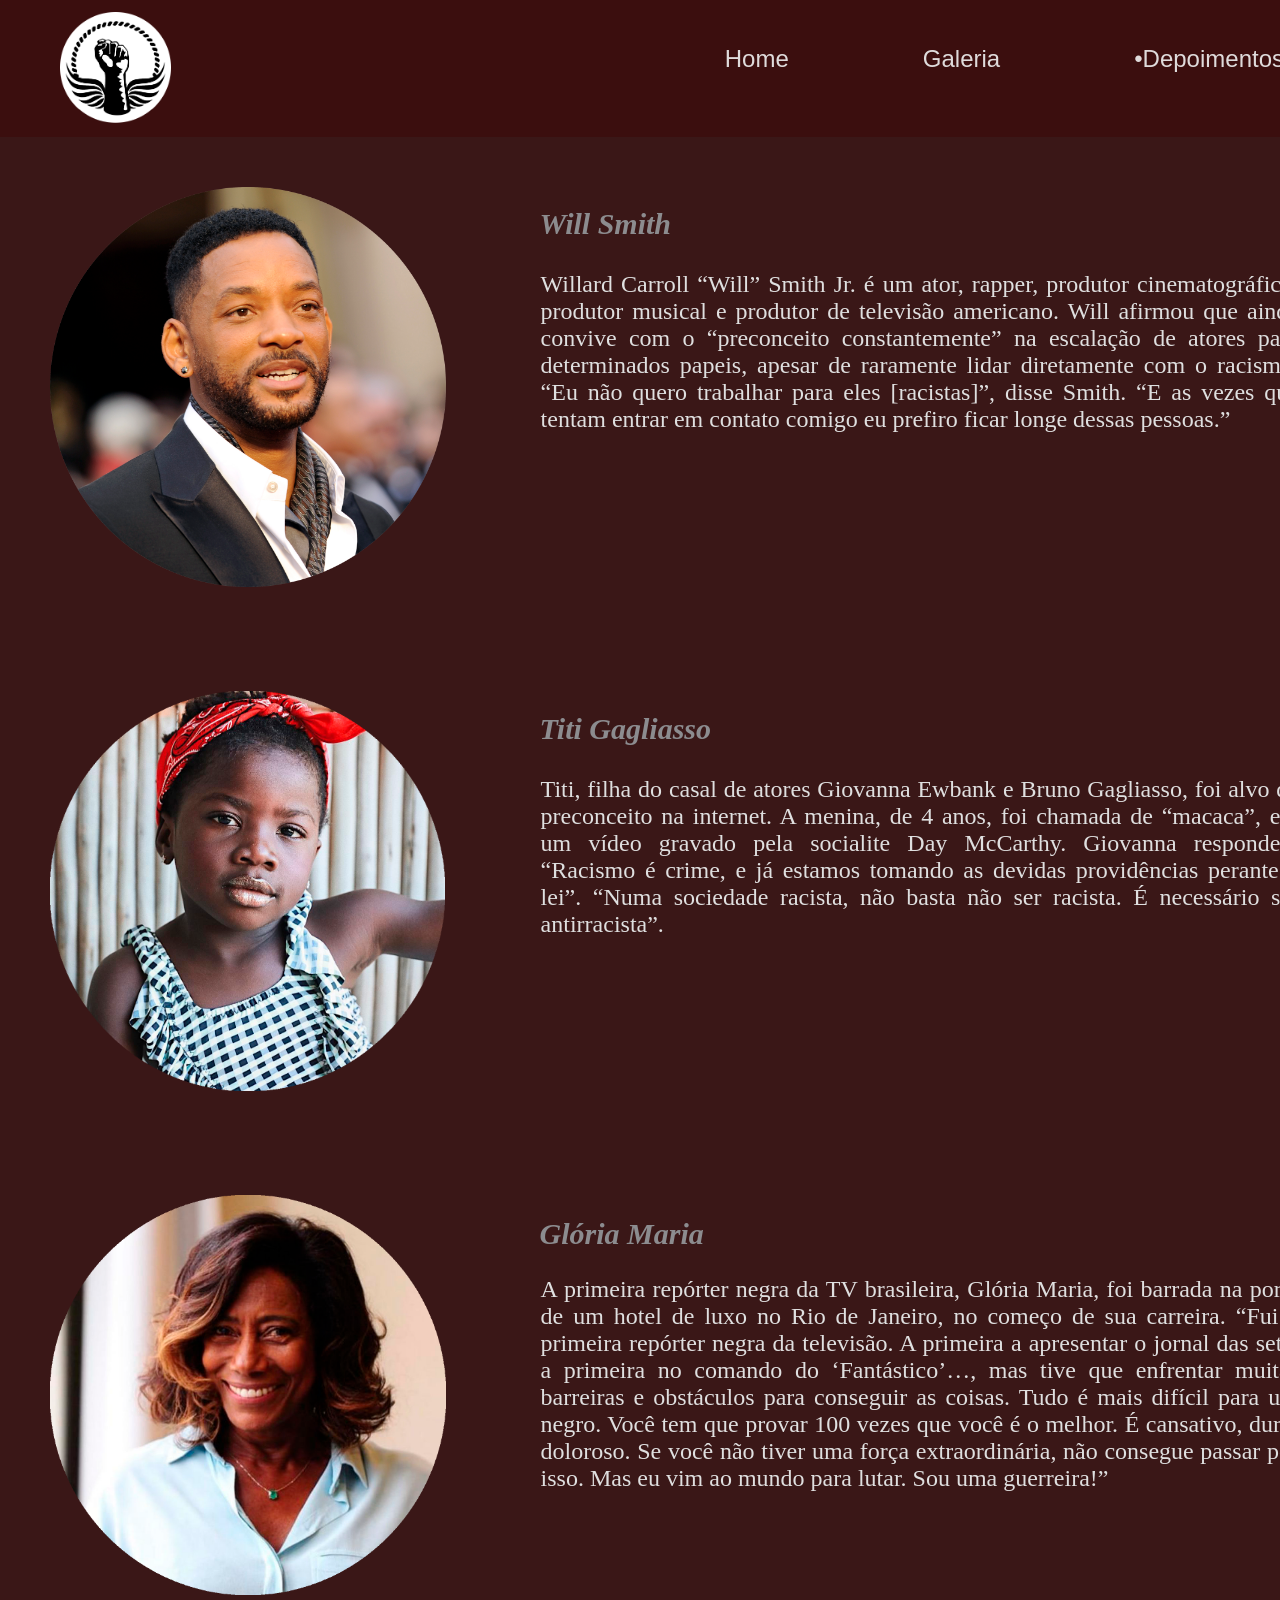
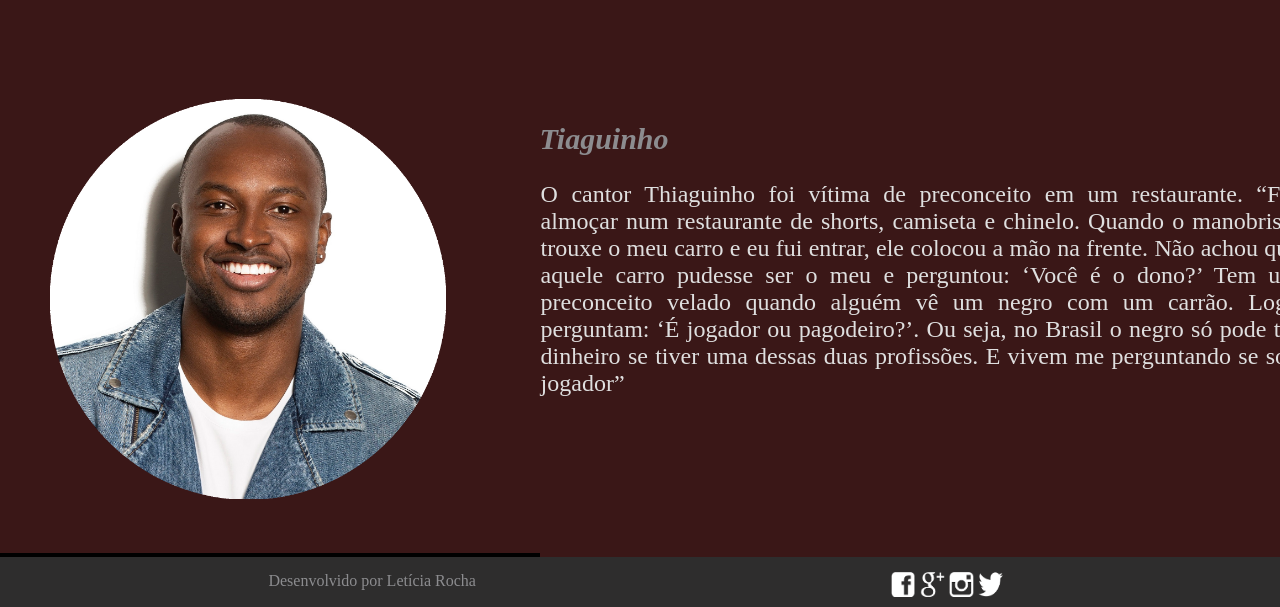
==== html/depoimentos.html @ 2137f60d "first commit" ====
<!DOCTYPE html>
<html>
    <head>
        <meta charset="UTF-8">
        <meta name="viewport" content="width=device-width, initial-scale=1.0">
        <title>Racismo</title>
        <link rel ="stylesheet" type="text/css" href="../css/style.css">
    </head>
    <body>
            <div class="container">
                <header>

                    <div>
                        <div id="logo">
                            <img src="../imagens/logosite.png" whidth="110px" height="115x">
                        </div>
                        <div id="menu">
                            <a href="./index.html" >Home</a>
                            <a href="./galeria.html">Galeria</a>
                            <a href="#">•Depoimentos</a>
                        </div>
                    </div>

                </header>


                <div>
                    <div id="div_esquerdaDep">
                        <img src="../imagens/depoimentos/will.png" whidth="300px" height="400px" class="fotowill">
                    </div>
    
                    <div id="div_direitaDep">
                        <p class="nomes"> <strong><i>Will Smith</i></strong></p>
                        <p class="textowill">
                            Willard Carroll “Will” Smith Jr. é um ator, rapper, produtor cinematográfico, produtor musical e produtor de televisão americano. Will afirmou que ainda convive com o “preconceito constantemente” na escalação de atores para determinados papeis, apesar de raramente lidar diretamente com o racismo. “Eu não quero trabalhar para eles [racistas]”, disse Smith. “E as vezes que tentam entrar em contato comigo eu prefiro ficar longe dessas pessoas.”  
                        </p>
                        
                    </div>
    
                </div>

                <div>
                    <div id="div_esquerdaDep1">
                        <img src="../imagens/depoimentos/titi.png" whidth="300px" height="400px" class="fototiti">
                    </div>
    
                    <div id="div_direitaDep1">
                        <p class="nomes"> <strong><i>Titi Gagliasso</i></strong></p>

                        <p class="textotiti">
                            Titi, filha do casal de atores Giovanna Ewbank e Bruno Gagliasso, foi alvo de preconceito na internet. A menina, de 4 anos, foi chamada de “macaca”, em um vídeo gravado pela socialite Day McCarthy. Giovanna respondeu: “Racismo é crime, e já estamos tomando as devidas providências perante a lei”. “Numa sociedade racista, não basta não ser racista. É necessário ser antirracista”.
                        </p>
                    </div>
    
                </div>

                <div>
                    <div id="div_esquerdaDep2">
                        <img src="../imagens/depoimentos/gloria.png" whidth="300px" height="400px" class="fotogloria">
                    </div>
    
                    <div id="div_direitaDep2">
                        <p class="nomes"> <strong><i>Glória Maria</i></strong></p>
                        <p class="textogloria">
                            A primeira repórter negra da TV brasileira, Glória Maria, foi barrada na porta de um hotel de luxo no Rio de Janeiro, no começo de sua carreira. “Fui a primeira repórter negra da televisão. A primeira a apresentar o jornal das sete, a primeira no comando do ‘Fantástico’…, mas tive que enfrentar muitas barreiras e obstáculos para conseguir as coisas. Tudo é mais difícil para um negro. Você tem que provar 100 vezes que você é o melhor. É cansativo, duro, doloroso. Se você não tiver uma força extraordinária, não consegue passar por isso. Mas eu vim ao mundo para lutar. Sou uma guerreira!”
                        </p>
                    </div>
    
                </div>

                <div>
                    <div id="div_esquerdaDep3">
                        <img src="../imagens/depoimentos/tiaguinho.png" whidth="300px" height="400px" class="fototiaguinho">
                    </div>
    
                    <div id="div_direitaDep3">
                        <p class="nomes"> <strong><i>Tiaguinho</i></strong></p>
                        <p class="textotiaguinho">
                            O cantor Thiaguinho foi vítima de preconceito em um restaurante. “Fui almoçar num restaurante de shorts, camiseta e chinelo. Quando o manobrista trouxe o meu carro e eu fui entrar, ele colocou a mão na frente. Não achou que aquele carro pudesse ser o meu e perguntou: ‘Você é o dono?’ Tem um preconceito velado quando alguém vê um negro com um carrão. Logo perguntam: ‘É jogador ou pagodeiro?’. Ou seja, no Brasil o negro só pode ter dinheiro se tiver uma dessas duas profissões. E vivem me perguntando se sou jogador”
                        </p>
                    </div>
    
                </div>

                <footer>
                    <div id="rodape">
                        <a href="https://www.facebook.com/leticia.rocha.7106670" target="_blank"><img src="../imagens/icones/face.png" width="25px" height="25px"></a>
                        <a href="mailto:leticsrocha@gmail.com?subject=Hello%20again"target="_blank"><img src="../imagens/icones/gmail.png"width="25px" height="25px"></a>
                        <a href="https://www.instagram.com/le._rocha/?hl=pt-br"target="_blank"><img src="../imagens/icones/insta.png"width="25px" height="25px"></a>
                        <a href="https://twitter.com/rochaleticiaaa"target="_blank"><img src="../imagens/icones/twiter.png"width="25px" height="25px"></a>
                    </div>
    
                    <div id="radaped">
                        Desenvolvido por Letícia Rocha
                    </div>
                    
                </footer>
            </div>     
    </body>
</html>
---- css/style.css ----
*{
    margin: 0;
    padding:0;
    font-family:Century Gothic;
    color: rgb(140, 140, 143);
}

header{
    background-color: rgb(59, 14, 14);
    height: 137px;
}

.body_home{
    background-color:  rgb(58, 23, 23);
}

body{
    background-color: rgb(0, 0, 0);
}

#div_esquerda{
    background-color: rgb(58, 23, 23);
    height: 505px;

    width:50%;
    float: left;
}

#div_direita{
    background-color: rgb(58, 23, 23);
    height: 505px;
    width: 50%;
    float: right;

}

#div_esquerda2{
    background-color: rgb(58, 23, 23);
    height:540px;
    width:50%;
    float: left;
}

#div_direita2{
    background-color: rgb(58, 23, 23);
    height:540px;
    width: 50%;
    float: right;

}

#div_esquerda0{
    background-color: rgb(58, 23, 23);
    height:491px;
    width:50%;
    float: left;
}

#div_direita0{
    background-color: rgb(58, 23, 23);
    height:491px;
    width: 50%;
    float: right;

}

footer{
    clear: both;
    background-color: rgb(46, 45, 45);
    height: 35px;
    padding-top: 15px;
    text-align: center;
}

#logo{
    float: left;
    margin-left: 60px;
    margin-top: 12px;
}


#menu{
    padding-top: 45px;
    float: right;
}

#menu a{
    padding: 65px;
    text-decoration: none;
    color:#dfdbdb;
    font-size: 24px;
    font-family: 'Franklin Gothic Medium', 'Arial Narrow', Arial, sans-serif;
}

#menu a:hover{
    background-color:#573636;
}


.foto1{
    padding: 50px;
}

.texto1{
    margin: 50px;
    margin-top: 40px;
    margin-left: 1px;
    font-size: 24px;
    color: rgb(223, 223, 223);
    text-align: justify;
}

.foto2{
    margin-top: 40px;


}

.texto2{
    margin-top: 0px;
    margin: 50px;
    font-size: 24px;
    color: rgb(223, 223, 223);
    text-align: justify;
}

.foto0{
    margin-top: 60px;


}

.texto0{

    margin: 50px;
    font-size: 24px;
    color: rgb(223, 223, 223);
    text-align: justify;
}

.container{
    width: 1349px;
    margin: 0 auto;
}

h1{
    margin-top: 50px;
    margin-left: 250px;
    font-size: 40px;
    color: blanchedalmond;
}

.h12{
    margin-top: 25px;
    margin-left: 220px;
    font-size: 40px;
    color: blanchedalmond;
}

.h13{
    margin-top: 40px;
    margin-left: 140px;
    font-size: 40px;
    color: blanchedalmond;
}
   
.card_img{
    width: 300px;
    height: 200px;
    overflow: hidden;
    margin: 25px;
}

.small_img{
    height: 100%;
    cursor: pointer;
}

.row{
    display: flex;
    justify-content: center;
    flex-wrap: wrap;
}

#div_esquerdaDep{
    background-color: rgb(58, 23, 23);
    min-height: auto;
    width:40%;
    float: left;
}

#div_direitaDep{
    background-color: rgb(58, 23, 23);
    height: 505px;
    width: 60%;
    float: right;

}

.fotowill{
    padding: 50px;
}

.textowill{
    margin: 50px;
    margin-top: 30px;
    margin-left: 1px;
    font-size: 24px;
    color: rgb(223, 223, 223);
    text-align: justify;
}

#div_esquerdaDep1{
    background-color: rgb(58, 23, 23);
    min-height: auto;
    width:40%;
    float: left;
}

#div_direitaDep1{
    background-color: rgb(58, 23, 23);
    height: 505px;
    width: 60%;
    float: right;

}

.fototiti{
    padding: 50px;
}

.textotiti{
    margin: 50px;
    margin-top: 30px;
    margin-left: 1px;
    font-size: 24px;
    color: rgb(223, 223, 223);
    text-align: justify;
}

#div_esquerdaDep2{
    background-color: rgb(58, 23, 23);
    min-height: auto;
    width:40%;
    float: left;
}

#div_direitaDep2{
    background-color: rgb(58, 23, 23);
    height: 505px;
    width: 60%;
    float: right;

}

.fotogloria{
    padding: 50px;
}

.textogloria{
    margin: 50px;
    margin-top: 25px;
    margin-left: 1px;
    font-size: 24px;
    color: rgb(223, 223, 223);
    text-align: justify;
}

#div_esquerdaDep3{
    background-color: rgb(58, 23, 23);
    min-height: auto;
    width:40%;
    float: left;
}

#div_direitaDep3{
    background-color: rgb(58, 23, 23);
    height: 505px;
    width: 60%;
    float: right;

}

.fototiaguinho{
    padding: 50px;
}

.textotiaguinho{
    margin: 50px;
    margin-top: 25px;
    margin-left: 1px;
    font-size: 24px;
    color: rgb(223, 223, 223);
    text-align: justify;
}

.nomes{
    margin-top: 70px;
    font-size: 30px;
    color: rgb(255, 255, 255);
}

#rodaped{
    float: left;
    width: 70%;

}
#rodape{
    float: right;
    width: 30%;
    margin-right: 200px;
  
}
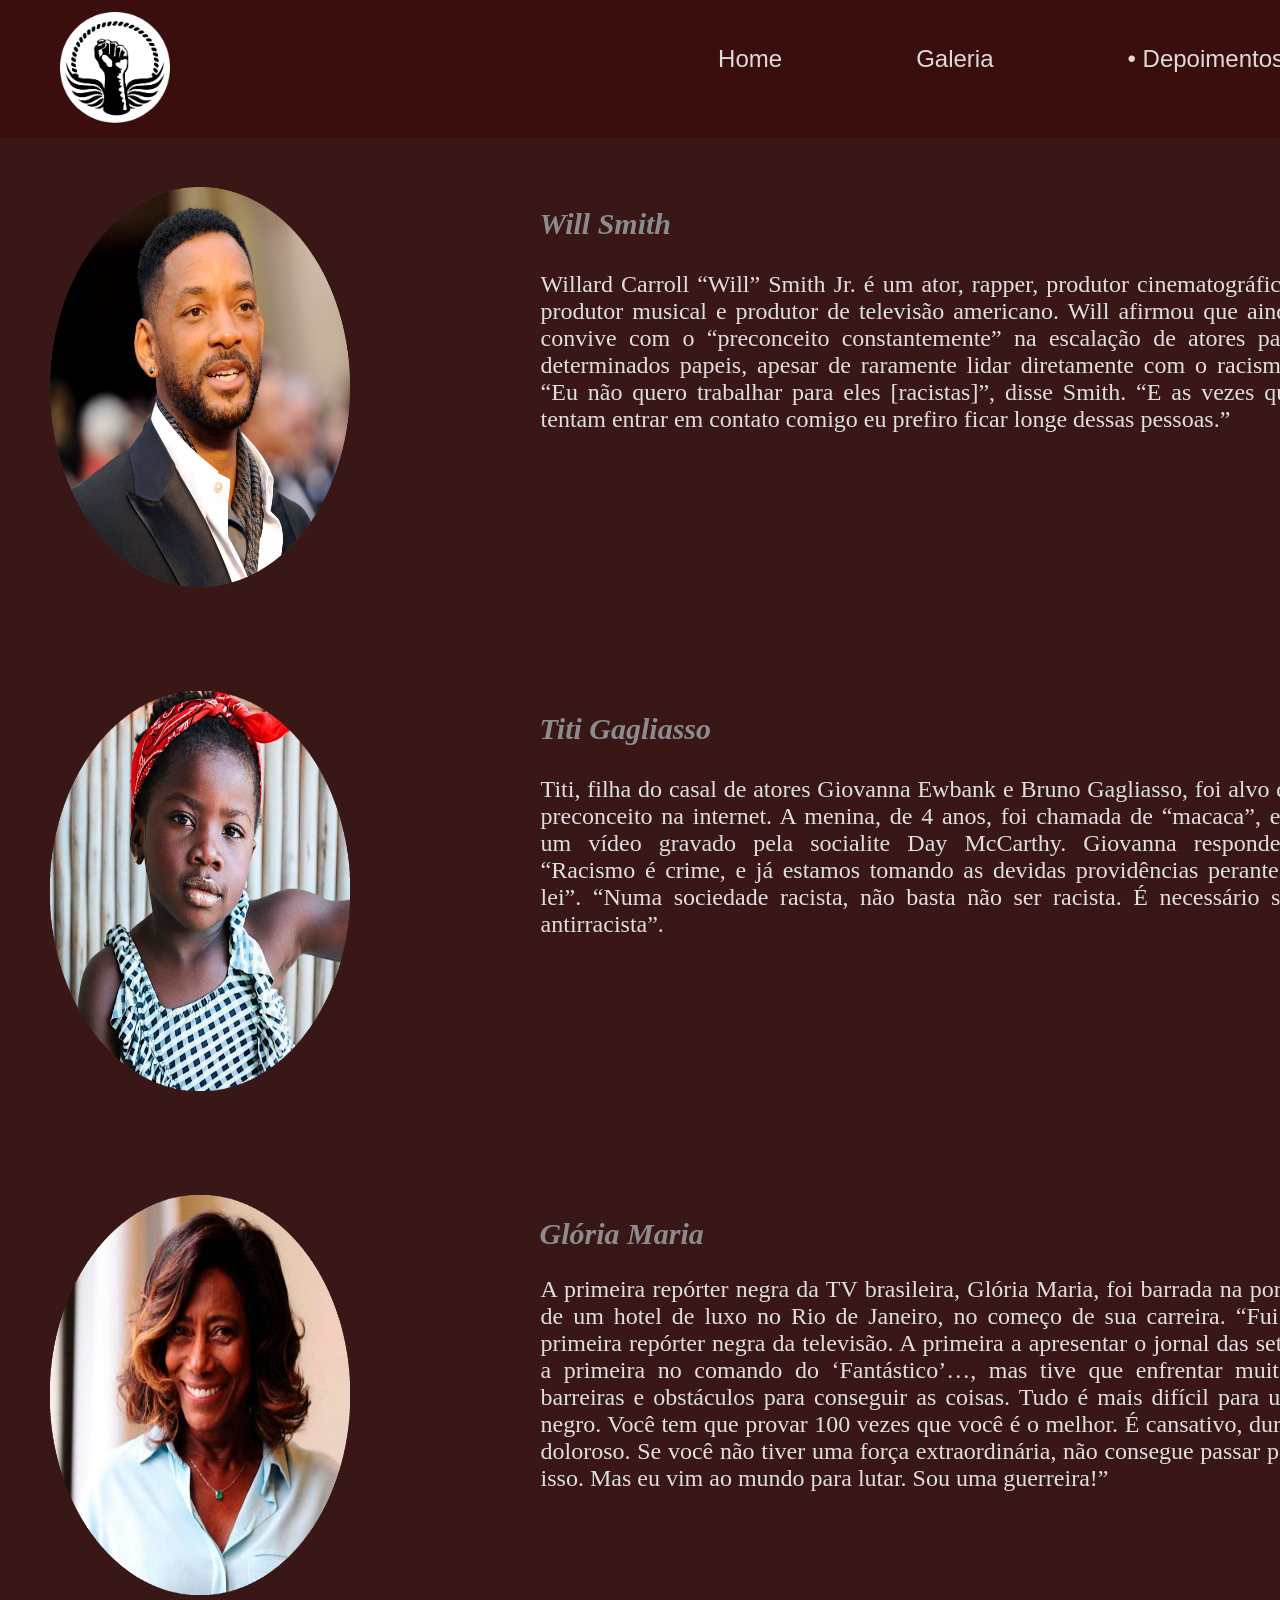
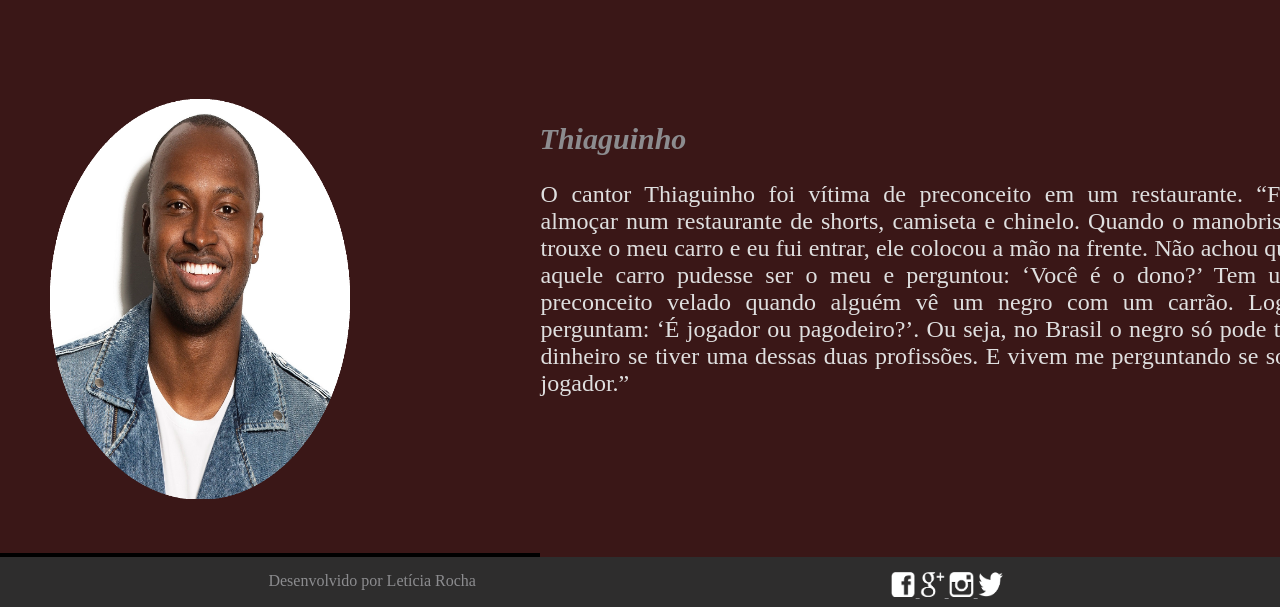
==== commit bfe09011: "mudancas" ====
--- a/html/depoimentos.html
+++ b/html/depoimentos.html
@@ -1,101 +1,217 @@
 <!DOCTYPE html>
-<html>
-    <head>
-        <meta charset="UTF-8">
-        <meta name="viewport" content="width=device-width, initial-scale=1.0">
-        <title>Racismo</title>
-        <link rel ="stylesheet" type="text/css" href="../css/style.css">
-    </head>
-    <body>
-            <div class="container">
-                <header>
-
-                    <div>
-                        <div id="logo">
-                            <img src="../imagens/logosite.png" whidth="110px" height="115x">
-                        </div>
-                        <div id="menu">
-                            <a href="./index.html" >Home</a>
-                            <a href="./galeria.html">Galeria</a>
-                            <a href="#">•Depoimentos</a>
-                        </div>
-                    </div>
-
-                </header>
-
-
-                <div>
-                    <div id="div_esquerdaDep">
-                        <img src="../imagens/depoimentos/will.png" whidth="300px" height="400px" class="fotowill">
-                    </div>
-    
-                    <div id="div_direitaDep">
-                        <p class="nomes"> <strong><i>Will Smith</i></strong></p>
-                        <p class="textowill">
-                            Willard Carroll “Will” Smith Jr. é um ator, rapper, produtor cinematográfico, produtor musical e produtor de televisão americano. Will afirmou que ainda convive com o “preconceito constantemente” na escalação de atores para determinados papeis, apesar de raramente lidar diretamente com o racismo. “Eu não quero trabalhar para eles [racistas]”, disse Smith. “E as vezes que tentam entrar em contato comigo eu prefiro ficar longe dessas pessoas.”  
-                        </p>
-                        
-                    </div>
-    
-                </div>
-
-                <div>
-                    <div id="div_esquerdaDep1">
-                        <img src="../imagens/depoimentos/titi.png" whidth="300px" height="400px" class="fototiti">
-                    </div>
-    
-                    <div id="div_direitaDep1">
-                        <p class="nomes"> <strong><i>Titi Gagliasso</i></strong></p>
-
-                        <p class="textotiti">
-                            Titi, filha do casal de atores Giovanna Ewbank e Bruno Gagliasso, foi alvo de preconceito na internet. A menina, de 4 anos, foi chamada de “macaca”, em um vídeo gravado pela socialite Day McCarthy. Giovanna respondeu: “Racismo é crime, e já estamos tomando as devidas providências perante a lei”. “Numa sociedade racista, não basta não ser racista. É necessário ser antirracista”.
-                        </p>
-                    </div>
-    
-                </div>
-
-                <div>
-                    <div id="div_esquerdaDep2">
-                        <img src="../imagens/depoimentos/gloria.png" whidth="300px" height="400px" class="fotogloria">
-                    </div>
-    
-                    <div id="div_direitaDep2">
-                        <p class="nomes"> <strong><i>Glória Maria</i></strong></p>
-                        <p class="textogloria">
-                            A primeira repórter negra da TV brasileira, Glória Maria, foi barrada na porta de um hotel de luxo no Rio de Janeiro, no começo de sua carreira. “Fui a primeira repórter negra da televisão. A primeira a apresentar o jornal das sete, a primeira no comando do ‘Fantástico’…, mas tive que enfrentar muitas barreiras e obstáculos para conseguir as coisas. Tudo é mais difícil para um negro. Você tem que provar 100 vezes que você é o melhor. É cansativo, duro, doloroso. Se você não tiver uma força extraordinária, não consegue passar por isso. Mas eu vim ao mundo para lutar. Sou uma guerreira!”
-                        </p>
-                    </div>
-    
-                </div>
-
-                <div>
-                    <div id="div_esquerdaDep3">
-                        <img src="../imagens/depoimentos/tiaguinho.png" whidth="300px" height="400px" class="fototiaguinho">
-                    </div>
-    
-                    <div id="div_direitaDep3">
-                        <p class="nomes"> <strong><i>Tiaguinho</i></strong></p>
-                        <p class="textotiaguinho">
-                            O cantor Thiaguinho foi vítima de preconceito em um restaurante. “Fui almoçar num restaurante de shorts, camiseta e chinelo. Quando o manobrista trouxe o meu carro e eu fui entrar, ele colocou a mão na frente. Não achou que aquele carro pudesse ser o meu e perguntou: ‘Você é o dono?’ Tem um preconceito velado quando alguém vê um negro com um carrão. Logo perguntam: ‘É jogador ou pagodeiro?’. Ou seja, no Brasil o negro só pode ter dinheiro se tiver uma dessas duas profissões. E vivem me perguntando se sou jogador”
-                        </p>
-                    </div>
-    
-                </div>
-
-                <footer>
-                    <div id="rodape">
-                        <a href="https://www.facebook.com/leticia.rocha.7106670" target="_blank"><img src="../imagens/icones/face.png" width="25px" height="25px"></a>
-                        <a href="mailto:leticsrocha@gmail.com?subject=Hello%20again"target="_blank"><img src="../imagens/icones/gmail.png"width="25px" height="25px"></a>
-                        <a href="https://www.instagram.com/le._rocha/?hl=pt-br"target="_blank"><img src="../imagens/icones/insta.png"width="25px" height="25px"></a>
-                        <a href="https://twitter.com/rochaleticiaaa"target="_blank"><img src="../imagens/icones/twiter.png"width="25px" height="25px"></a>
-                    </div>
-    
-                    <div id="radaped">
-                        Desenvolvido por Letícia Rocha
-                    </div>
-                    
-                </footer>
-            </div>     
-    </body>
-</html>
- +<html lang="pt-BR">
+
+<head>
+    <meta charset="UTF-8">
+    <meta name="viewport" content="width=device-width, initial-scale=1.0">
+
+    <title>Racismo</title>
+
+    <link rel="stylesheet" type="text/css" href="../css/style.css">
+</head>
+
+<body>
+
+    <div class="container">
+
+        <header>
+
+            <div id="logo">
+                <img src="../imagens/logosite.png" width="110px" height="115px">
+            </div>
+
+            <div id="menu">
+                <a href="../index.html">Home</a>
+                <a href="galeria.html">Galeria</a>
+                <a href="#">• Depoimentos</a>
+            </div>
+
+        </header>
+
+
+        <!-- WILL SMITH -->
+
+        <div>
+
+            <div id="div_esquerdaDep">
+
+                <img src="../imagens/depoimentos/will.png"
+                     width="300px"
+                     height="400px"
+                     class="fotowill">
+
+            </div>
+
+            <div id="div_direitaDep">
+
+                <p class="nomes">
+                    <strong><i>Will Smith</i></strong>
+                </p>
+
+                <p class="textowill">
+                    Willard Carroll “Will” Smith Jr. é um ator, rapper, produtor cinematográfico,
+                    produtor musical e produtor de televisão americano. Will afirmou que ainda
+                    convive com o “preconceito constantemente” na escalação de atores para
+                    determinados papeis, apesar de raramente lidar diretamente com o racismo.
+
+                    “Eu não quero trabalhar para eles [racistas]”, disse Smith.
+                    “E as vezes que tentam entrar em contato comigo eu prefiro ficar longe
+                    dessas pessoas.”
+                </p>
+
+            </div>
+
+        </div>
+
+
+        <!-- TITI GAGLIASSO -->
+
+        <div>
+
+            <div id="div_esquerdaDep1">
+
+                <img src="../imagens/depoimentos/titi.png"
+                     width="300px"
+                     height="400px"
+                     class="fototiti">
+
+            </div>
+
+            <div id="div_direitaDep1">
+
+                <p class="nomes">
+                    <strong><i>Titi Gagliasso</i></strong>
+                </p>
+
+                <p class="textotiti">
+                    Titi, filha do casal de atores Giovanna Ewbank e Bruno Gagliasso,
+                    foi alvo de preconceito na internet. A menina, de 4 anos, foi chamada
+                    de “macaca”, em um vídeo gravado pela socialite Day McCarthy.
+
+                    Giovanna respondeu: “Racismo é crime, e já estamos tomando as devidas
+                    providências perante a lei”.
+
+                    “Numa sociedade racista, não basta não ser racista.
+                    É necessário ser antirracista”.
+                </p>
+
+            </div>
+
+        </div>
+
+
+        <!-- GLÓRIA MARIA -->
+
+        <div>
+
+            <div id="div_esquerdaDep2">
+
+                <img src="../imagens/depoimentos/gloria.png"
+                     width="300px"
+                     height="400px"
+                     class="fotogloria">
+
+            </div>
+
+            <div id="div_direitaDep2">
+
+                <p class="nomes">
+                    <strong><i>Glória Maria</i></strong>
+                </p>
+
+                <p class="textogloria">
+                    A primeira repórter negra da TV brasileira, Glória Maria, foi barrada
+                    na porta de um hotel de luxo no Rio de Janeiro, no começo de sua carreira.
+
+                    “Fui a primeira repórter negra da televisão. A primeira a apresentar
+                    o jornal das sete, a primeira no comando do ‘Fantástico’…, mas tive que
+                    enfrentar muitas barreiras e obstáculos para conseguir as coisas.
+
+                    Tudo é mais difícil para um negro. Você tem que provar 100 vezes que você
+                    é o melhor. É cansativo, duro, doloroso.
+
+                    Se você não tiver uma força extraordinária, não consegue passar por isso.
+                    Mas eu vim ao mundo para lutar. Sou uma guerreira!”
+                </p>
+
+            </div>
+
+        </div>
+
+
+        <!-- THIAGUINHO -->
+
+        <div>
+
+            <div id="div_esquerdaDep3">
+
+                <img src="../imagens/depoimentos/tiaguinho.png"
+                     width="300px"
+                     height="400px"
+                     class="fototiaguinho">
+
+            </div>
+
+            <div id="div_direitaDep3">
+
+                <p class="nomes">
+                    <strong><i>Thiaguinho</i></strong>
+                </p>
+
+                <p class="textotiaguinho">
+                    O cantor Thiaguinho foi vítima de preconceito em um restaurante.
+
+                    “Fui almoçar num restaurante de shorts, camiseta e chinelo.
+                    Quando o manobrista trouxe o meu carro e eu fui entrar,
+                    ele colocou a mão na frente.
+
+                    Não achou que aquele carro pudesse ser o meu e perguntou:
+                    ‘Você é o dono?’
+
+                    Tem um preconceito velado quando alguém vê um negro com um carrão.
+                    Logo perguntam: ‘É jogador ou pagodeiro?’.
+
+                    Ou seja, no Brasil o negro só pode ter dinheiro se tiver uma dessas
+                    duas profissões. E vivem me perguntando se sou jogador.”
+                </p>
+
+            </div>
+
+        </div>
+
+
+        <!-- RODAPÉ -->
+
+        <footer>
+
+            <div id="rodape">
+
+                <a href="https://www.facebook.com/leticia.rocha.7106670" target="_blank">
+                    <img src="../imagens/icones/face.png" width="25px" height="25px">
+                </a>
+
+                <a href="mailto:leticsrocha@gmail.com?subject=Hello%20again" target="_blank">
+                    <img src="../imagens/icones/gmail.png" width="25px" height="25px">
+                </a>
+
+                <a href="https://www.instagram.com/le._rocha/?hl=pt-br" target="_blank">
+                    <img src="../imagens/icones/insta.png" width="25px" height="25px">
+                </a>
+
+                <a href="https://twitter.com/rochaleticiaaa" target="_blank">
+                    <img src="../imagens/icones/twiter.png" width="25px" height="25px">
+                </a>
+
+            </div>
+
+            <div id="radaped">
+                Desenvolvido por Letícia Rocha
+            </div>
+
+        </footer>
+
+    </div>
+
+</body>
+
+</html>
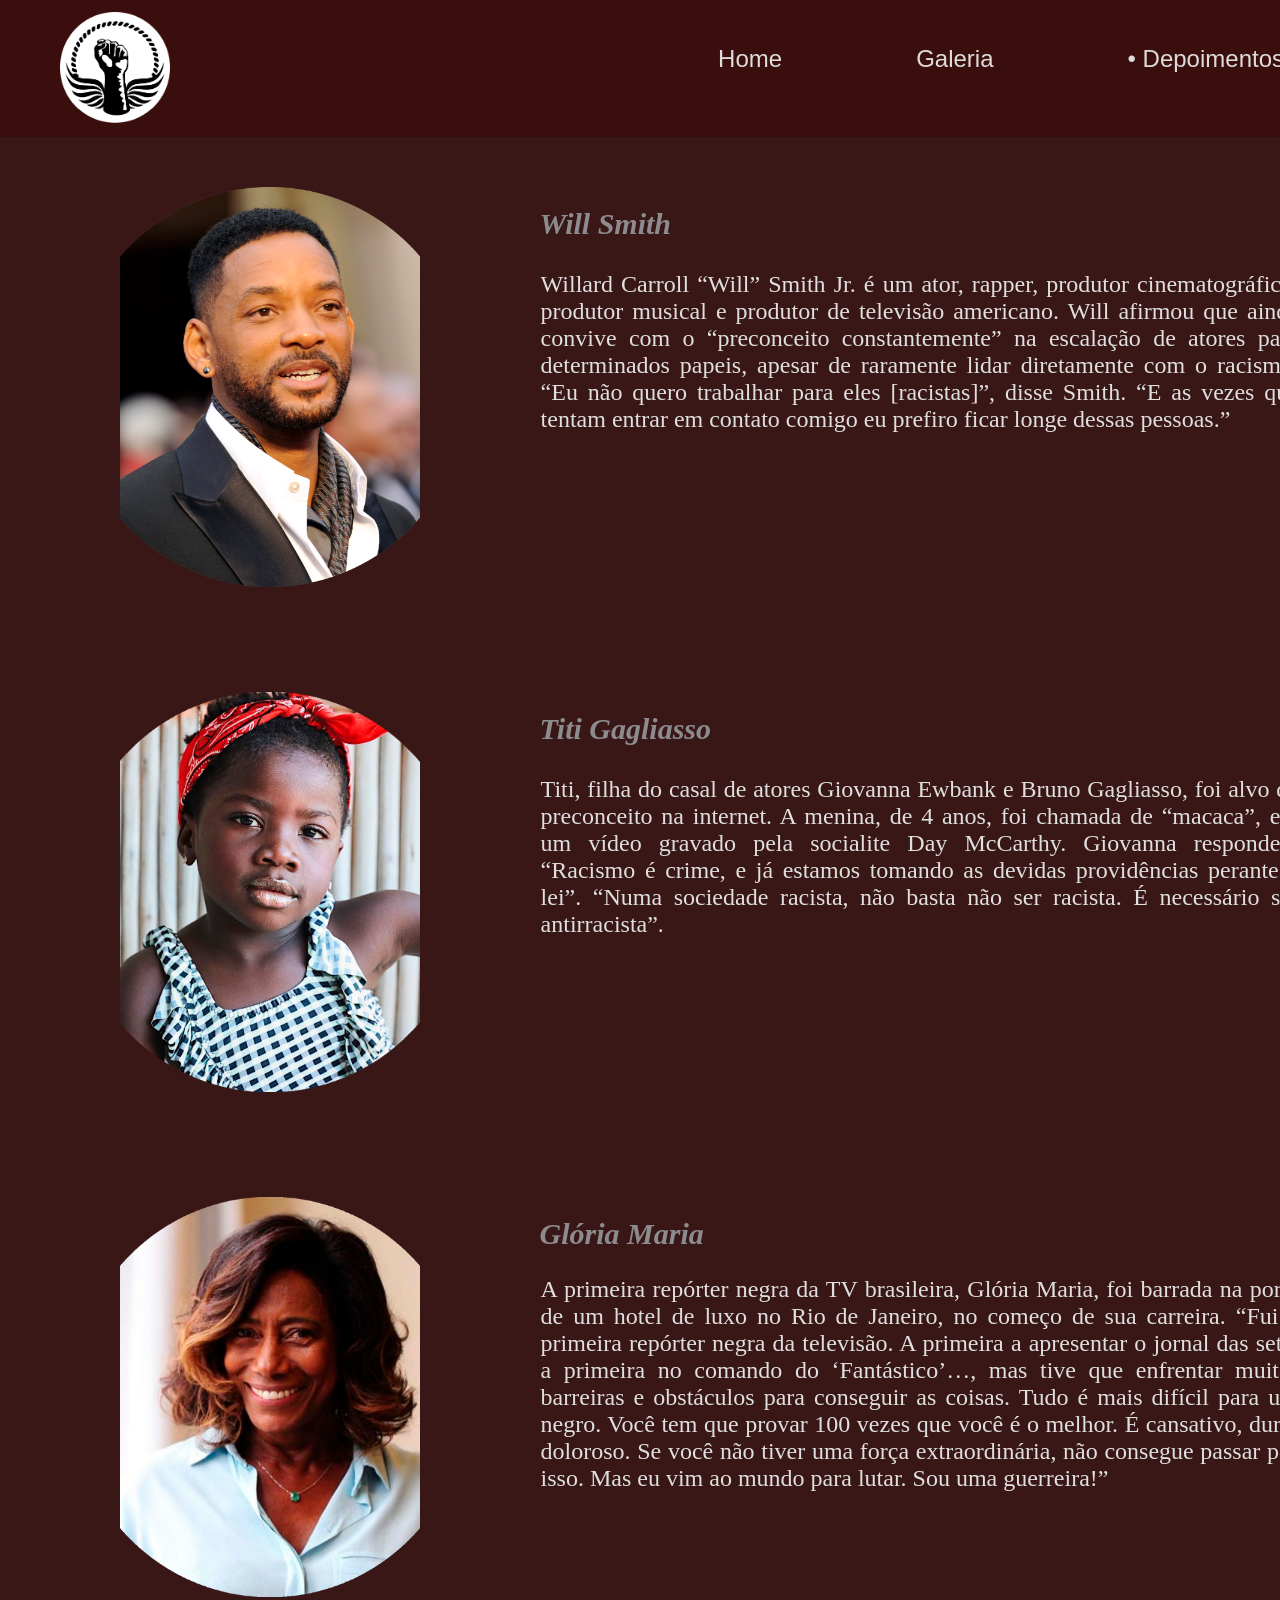
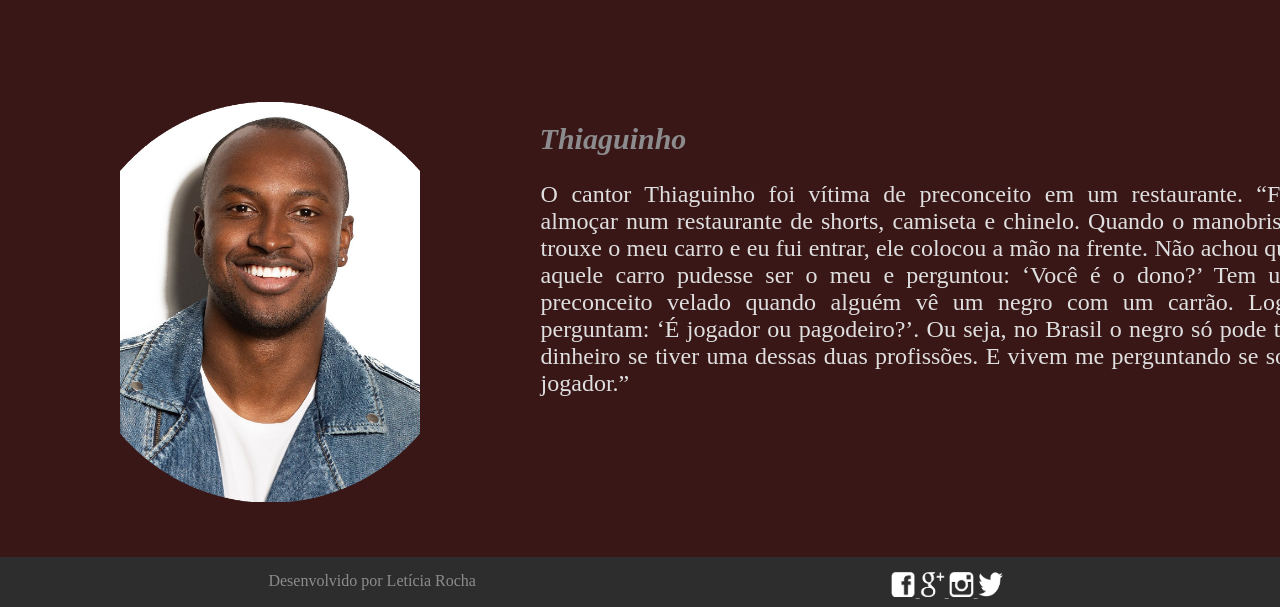
==== commit cc720801: "Atualização" ====
--- a/html/depoimentos.html
+++ b/html/depoimentos.html
@@ -35,10 +35,7 @@
 
             <div id="div_esquerdaDep">
 
-                <img src="../imagens/depoimentos/will.png"
-                     width="300px"
-                     height="400px"
-                     class="fotowill">
+                <img src="../imagens/depoimentos/will.png" class="fotodepoimento">
 
             </div>
 
@@ -70,10 +67,7 @@
 
             <div id="div_esquerdaDep1">
 
-                <img src="../imagens/depoimentos/titi.png"
-                     width="300px"
-                     height="400px"
-                     class="fototiti">
+                <img src="../imagens/depoimentos/titi.png" class="fotodepoimento">
 
             </div>
 
@@ -106,10 +100,7 @@
 
             <div id="div_esquerdaDep2">
 
-                <img src="../imagens/depoimentos/gloria.png"
-                     width="300px"
-                     height="400px"
-                     class="fotogloria">
+                <img src="../imagens/depoimentos/gloria.png" class="fotodepoimento">
 
             </div>
 
@@ -145,10 +136,7 @@
 
             <div id="div_esquerdaDep3">
 
-                <img src="../imagens/depoimentos/tiaguinho.png"
-                     width="300px"
-                     height="400px"
-                     class="fototiaguinho">
+                <img src="../imagens/depoimentos/tiaguinho.png" class="fotodepoimento">
 
             </div>
 
@@ -180,8 +168,6 @@
         </div>
 
 
-        <!-- RODAPÉ -->
-
         <footer>
 
             <div id="rodape">
@@ -213,5 +199,4 @@
     </div>
 
 </body>
-
 </html>
--- a/css/style.css
+++ b/css/style.css
@@ -1,70 +1,289 @@
-*{
+* {
     margin: 0;
-    padding:0;
-    font-family:Century Gothic;
+    padding: 0;
+    font-family: Century Gothic;
     color: rgb(140, 140, 143);
 }
 
-header{
+body {
+    background-color: rgb(0, 0, 0);
+}
+
+.body_home {
+    background-color: rgb(58, 23, 23);
+}
+
+
+/* CONTAINER */
+
+.container {
+    width: 1349px;
+    margin: 0 auto;
+}
+
+
+/* CABEÇALHO */
+
+header {
     background-color: rgb(59, 14, 14);
     height: 137px;
 }
 
-.body_home{
-    background-color:  rgb(58, 23, 23);
-}
-
-body{
-    background-color: rgb(0, 0, 0);
-}
-
-#div_esquerda{
+#logo {
+    float: left;
+    margin-left: 60px;
+    margin-top: 12px;
+}
+
+#menu {
+    padding-top: 45px;
+    float: right;
+}
+
+#menu a {
+    padding: 65px;
+    text-decoration: none;
+    color: #dfdbdb;
+    font-size: 24px;
+    font-family: 'Franklin Gothic Medium', 'Arial Narrow', Arial, sans-serif;
+}
+
+#menu a:hover {
+    background-color: #573636;
+}
+
+
+/* IMAGEM PRINCIPAL */
+
+.imagem_principal {
+    width: 500px;
+    height: 784px;
+    object-fit: cover;
+    display: block;
+}
+
+
+/* PÁGINA INICIAL */
+
+#div_esquerda {
     background-color: rgb(58, 23, 23);
     height: 505px;
-
-    width:50%;
-    float: left;
-}
-
-#div_direita{
+    width: 50%;
+    float: left;
+}
+
+#div_direita {
     background-color: rgb(58, 23, 23);
     height: 505px;
     width: 50%;
     float: right;
-
-}
-
-#div_esquerda2{
-    background-color: rgb(58, 23, 23);
-    height:540px;
-    width:50%;
-    float: left;
-}
-
-#div_direita2{
-    background-color: rgb(58, 23, 23);
-    height:540px;
-    width: 50%;
-    float: right;
-
-}
-
-#div_esquerda0{
-    background-color: rgb(58, 23, 23);
-    height:491px;
-    width:50%;
-    float: left;
-}
-
-#div_direita0{
-    background-color: rgb(58, 23, 23);
-    height:491px;
-    width: 50%;
-    float: right;
-
-}
-
-footer{
+}
+
+#div_esquerda2 {
+    background-color: rgb(58, 23, 23);
+    height: 540px;
+    width: 50%;
+    float: left;
+}
+
+#div_direita2 {
+    background-color: rgb(58, 23, 23);
+    height: 540px;
+    width: 50%;
+    float: right;
+}
+
+#div_esquerda0 {
+    background-color: rgb(58, 23, 23);
+    height: 491px;
+    width: 50%;
+    float: left;
+}
+
+#div_direita0 {
+    background-color: rgb(58, 23, 23);
+    height: 491px;
+    width: 50%;
+    float: right;
+}
+
+
+/* IMAGENS DA HOME */
+
+.foto0 {
+    width: 300px;
+    height: 400px;
+    object-fit: cover;
+    display: block;
+    margin: 60px auto 0 auto;
+}
+
+.foto1 {
+    width: 300px;
+    height: 400px;
+    object-fit: cover;
+    display: block;
+    margin: 50px auto;
+}
+
+.foto2 {
+    width: 200px;
+    height: 450px;
+    object-fit: cover;
+    display: block;
+    margin: 40px auto 0 auto;
+}
+
+
+/* TEXTOS */
+
+.texto0 {
+    margin: 50px;
+    font-size: 24px;
+    color: rgb(223, 223, 223);
+    text-align: justify;
+}
+
+.texto1 {
+    margin: 40px 50px 50px 1px;
+    font-size: 24px;
+    color: rgb(223, 223, 223);
+    text-align: justify;
+}
+
+.texto2 {
+    margin: 50px;
+    font-size: 24px;
+    color: rgb(223, 223, 223);
+    text-align: justify;
+}
+
+
+/* TÍTULOS */
+
+h1 {
+    margin-top: 50px;
+    margin-left: 250px;
+    font-size: 40px;
+    color: blanchedalmond;
+}
+
+.h12 {
+    margin-top: 25px;
+    margin-left: 220px;
+    font-size: 40px;
+    color: blanchedalmond;
+}
+
+.h13 {
+    margin-top: 40px;
+    margin-left: 140px;
+    font-size: 40px;
+    color: blanchedalmond;
+}
+
+
+/* GALERIA */
+
+.row {
+    display: flex;
+    justify-content: center;
+    flex-wrap: wrap;
+}
+
+.card_img {
+    width: 300px;
+    height: 200px;
+    overflow: hidden;
+    margin: 25px;
+}
+
+.small_img {
+    width: 100%;
+    height: 100%;
+    object-fit: cover;
+    display: block;
+    cursor: pointer;
+}
+
+
+/* DEPOIMENTOS */
+
+#div_esquerdaDep,
+#div_esquerdaDep1,
+#div_esquerdaDep2,
+#div_esquerdaDep3 {
+    background-color: rgb(58, 23, 23);
+    min-height: 505px;
+    width: 40%;
+    float: left;
+}
+
+#div_direitaDep,
+#div_direitaDep1,
+#div_direitaDep2,
+#div_direitaDep3 {
+    background-color: rgb(58, 23, 23);
+    height: 505px;
+    width: 60%;
+    float: right;
+}
+
+
+/* IMAGENS DOS DEPOIMENTOS */
+
+.fotodepoimento {
+    width: 300px;
+    height: 400px;
+    object-fit: cover;
+    display: block;
+    margin: 50px auto;
+}
+
+
+/* TEXTOS DOS DEPOIMENTOS */
+
+.textowill {
+    margin: 30px 50px 50px 1px;
+    font-size: 24px;
+    color: rgb(223, 223, 223);
+    text-align: justify;
+}
+
+.textotiti {
+    margin: 30px 50px 50px 1px;
+    font-size: 24px;
+    color: rgb(223, 223, 223);
+    text-align: justify;
+}
+
+.textogloria {
+    margin: 25px 50px 50px 1px;
+    font-size: 24px;
+    color: rgb(223, 223, 223);
+    text-align: justify;
+}
+
+.textotiaguinho {
+    margin: 25px 50px 50px 1px;
+    font-size: 24px;
+    color: rgb(223, 223, 223);
+    text-align: justify;
+}
+
+
+/* NOMES */
+
+.nomes {
+    margin-top: 70px;
+    font-size: 30px;
+    color: rgb(255, 255, 255);
+}
+
+
+/* RODAPÉ */
+
+footer {
     clear: both;
     background-color: rgb(46, 45, 45);
     height: 35px;
@@ -72,242 +291,13 @@
     text-align: center;
 }
 
-#logo{
-    float: left;
-    margin-left: 60px;
-    margin-top: 12px;
-}
-
-
-#menu{
-    padding-top: 45px;
-    float: right;
-}
-
-#menu a{
-    padding: 65px;
-    text-decoration: none;
-    color:#dfdbdb;
-    font-size: 24px;
-    font-family: 'Franklin Gothic Medium', 'Arial Narrow', Arial, sans-serif;
-}
-
-#menu a:hover{
-    background-color:#573636;
-}
-
-
-.foto1{
-    padding: 50px;
-}
-
-.texto1{
-    margin: 50px;
-    margin-top: 40px;
-    margin-left: 1px;
-    font-size: 24px;
-    color: rgb(223, 223, 223);
-    text-align: justify;
-}
-
-.foto2{
-    margin-top: 40px;
-
-
-}
-
-.texto2{
-    margin-top: 0px;
-    margin: 50px;
-    font-size: 24px;
-    color: rgb(223, 223, 223);
-    text-align: justify;
-}
-
-.foto0{
-    margin-top: 60px;
-
-
-}
-
-.texto0{
-
-    margin: 50px;
-    font-size: 24px;
-    color: rgb(223, 223, 223);
-    text-align: justify;
-}
-
-.container{
-    width: 1349px;
-    margin: 0 auto;
-}
-
-h1{
-    margin-top: 50px;
-    margin-left: 250px;
-    font-size: 40px;
-    color: blanchedalmond;
-}
-
-.h12{
-    margin-top: 25px;
-    margin-left: 220px;
-    font-size: 40px;
-    color: blanchedalmond;
-}
-
-.h13{
-    margin-top: 40px;
-    margin-left: 140px;
-    font-size: 40px;
-    color: blanchedalmond;
-}
-   
-.card_img{
-    width: 300px;
-    height: 200px;
-    overflow: hidden;
-    margin: 25px;
-}
-
-.small_img{
-    height: 100%;
-    cursor: pointer;
-}
-
-.row{
-    display: flex;
-    justify-content: center;
-    flex-wrap: wrap;
-}
-
-#div_esquerdaDep{
-    background-color: rgb(58, 23, 23);
-    min-height: auto;
-    width:40%;
-    float: left;
-}
-
-#div_direitaDep{
-    background-color: rgb(58, 23, 23);
-    height: 505px;
-    width: 60%;
-    float: right;
-
-}
-
-.fotowill{
-    padding: 50px;
-}
-
-.textowill{
-    margin: 50px;
-    margin-top: 30px;
-    margin-left: 1px;
-    font-size: 24px;
-    color: rgb(223, 223, 223);
-    text-align: justify;
-}
-
-#div_esquerdaDep1{
-    background-color: rgb(58, 23, 23);
-    min-height: auto;
-    width:40%;
-    float: left;
-}
-
-#div_direitaDep1{
-    background-color: rgb(58, 23, 23);
-    height: 505px;
-    width: 60%;
-    float: right;
-
-}
-
-.fototiti{
-    padding: 50px;
-}
-
-.textotiti{
-    margin: 50px;
-    margin-top: 30px;
-    margin-left: 1px;
-    font-size: 24px;
-    color: rgb(223, 223, 223);
-    text-align: justify;
-}
-
-#div_esquerdaDep2{
-    background-color: rgb(58, 23, 23);
-    min-height: auto;
-    width:40%;
-    float: left;
-}
-
-#div_direitaDep2{
-    background-color: rgb(58, 23, 23);
-    height: 505px;
-    width: 60%;
-    float: right;
-
-}
-
-.fotogloria{
-    padding: 50px;
-}
-
-.textogloria{
-    margin: 50px;
-    margin-top: 25px;
-    margin-left: 1px;
-    font-size: 24px;
-    color: rgb(223, 223, 223);
-    text-align: justify;
-}
-
-#div_esquerdaDep3{
-    background-color: rgb(58, 23, 23);
-    min-height: auto;
-    width:40%;
-    float: left;
-}
-
-#div_direitaDep3{
-    background-color: rgb(58, 23, 23);
-    height: 505px;
-    width: 60%;
-    float: right;
-
-}
-
-.fototiaguinho{
-    padding: 50px;
-}
-
-.textotiaguinho{
-    margin: 50px;
-    margin-top: 25px;
-    margin-left: 1px;
-    font-size: 24px;
-    color: rgb(223, 223, 223);
-    text-align: justify;
-}
-
-.nomes{
-    margin-top: 70px;
-    font-size: 30px;
-    color: rgb(255, 255, 255);
-}
-
-#rodaped{
+#rodaped {
     float: left;
     width: 70%;
-
-}
-#rodape{
+}
+
+#rodape {
     float: right;
     width: 30%;
     margin-right: 200px;
-  
 }
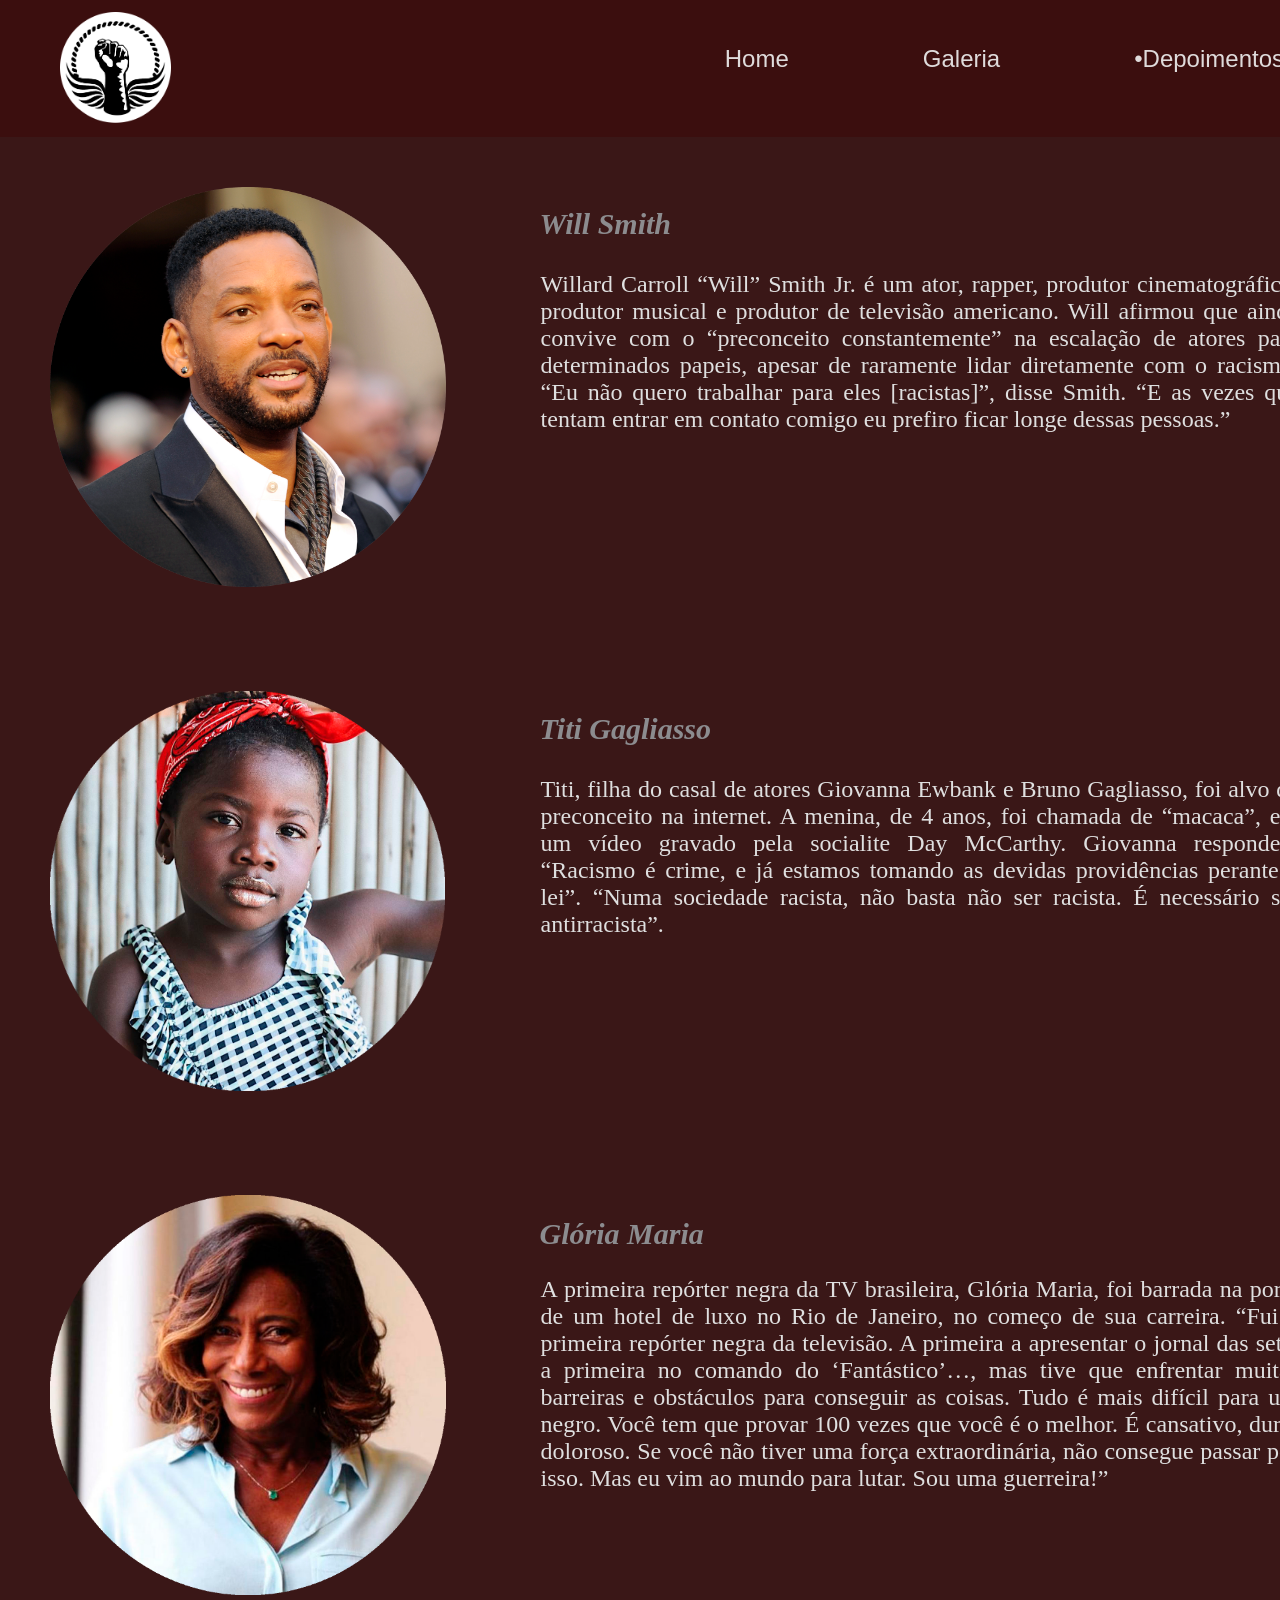
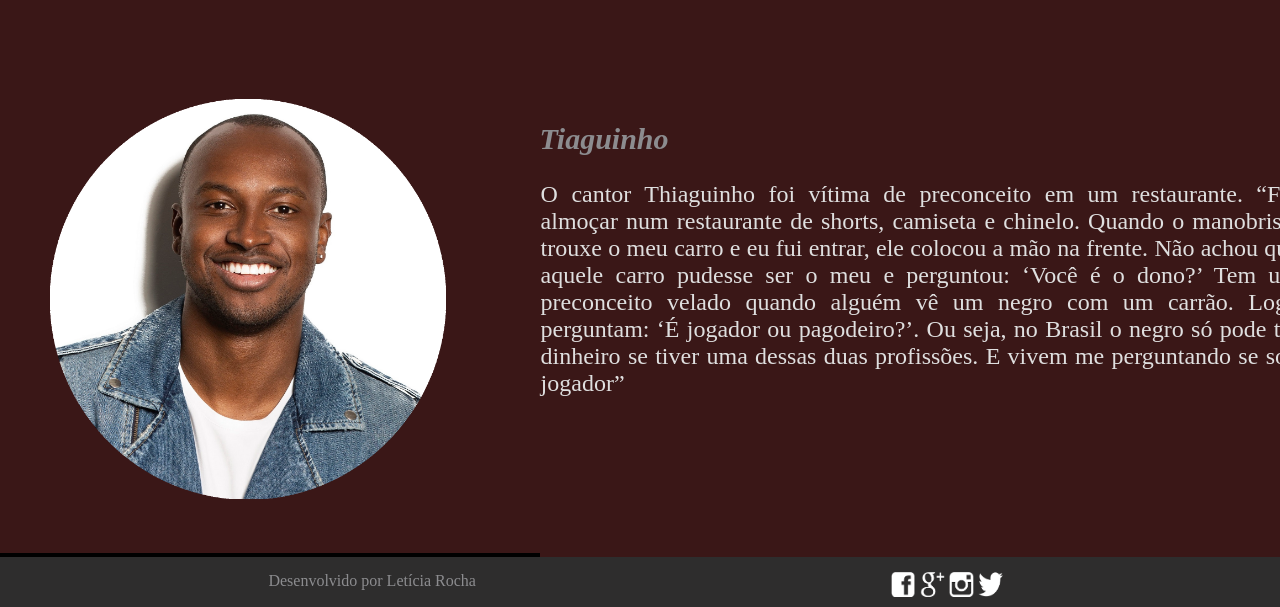
==== commit 097d31af: "changes" ====
--- a/html/depoimentos.html
+++ b/html/depoimentos.html
@@ -1,202 +1,101 @@
 <!DOCTYPE html>
-<html lang="pt-BR">
+<html>
+    <head>
+        <meta charset="UTF-8">
+        <meta name="viewport" content="width=device-width, initial-scale=1.0">
+        <title>Racismo</title>
+        <link rel ="stylesheet" type="text/css" href="../css/style.css">
+    </head>
+    <body>
+            <div class="container">
+                <header>
 
-<head>
-    <meta charset="UTF-8">
-    <meta name="viewport" content="width=device-width, initial-scale=1.0">
+                    <div>
+                        <div id="logo">
+                            <img src="../imagens/logosite.png" whidth="110px" height="115x">
+                        </div>
+                        <div id="menu">
+                            <a href="../index.html" >Home</a>
+                            <a href="./galeria.html">Galeria</a>
+                            <a href="#">•Depoimentos</a>
+                        </div>
+                    </div>
 
-    <title>Racismo</title>
-
-    <link rel="stylesheet" type="text/css" href="../css/style.css">
-</head>
-
-<body>
-
-    <div class="container">
-
-        <header>
-
-            <div id="logo">
-                <img src="../imagens/logosite.png" width="110px" height="115px">
-            </div>
-
-            <div id="menu">
-                <a href="../index.html">Home</a>
-                <a href="galeria.html">Galeria</a>
-                <a href="#">• Depoimentos</a>
-            </div>
-
-        </header>
+                </header>
 
 
-        <!-- WILL SMITH -->
+                <div>
+                    <div id="div_esquerdaDep">
+                        <img src="../imagens/depoimentos/will.png" whidth="300px" height="400px" class="fotowill">
+                    </div>
+    
+                    <div id="div_direitaDep">
+                        <p class="nomes"> <strong><i>Will Smith</i></strong></p>
+                        <p class="textowill">
+                            Willard Carroll “Will” Smith Jr. é um ator, rapper, produtor cinematográfico, produtor musical e produtor de televisão americano. Will afirmou que ainda convive com o “preconceito constantemente” na escalação de atores para determinados papeis, apesar de raramente lidar diretamente com o racismo. “Eu não quero trabalhar para eles [racistas]”, disse Smith. “E as vezes que tentam entrar em contato comigo eu prefiro ficar longe dessas pessoas.”  
+                        </p>
+                        
+                    </div>
+    
+                </div>
 
-        <div>
+                <div>
+                    <div id="div_esquerdaDep1">
+                        <img src="../imagens/depoimentos/titi.png" whidth="300px" height="400px" class="fototiti">
+                    </div>
+    
+                    <div id="div_direitaDep1">
+                        <p class="nomes"> <strong><i>Titi Gagliasso</i></strong></p>
 
-            <div id="div_esquerdaDep">
+                        <p class="textotiti">
+                            Titi, filha do casal de atores Giovanna Ewbank e Bruno Gagliasso, foi alvo de preconceito na internet. A menina, de 4 anos, foi chamada de “macaca”, em um vídeo gravado pela socialite Day McCarthy. Giovanna respondeu: “Racismo é crime, e já estamos tomando as devidas providências perante a lei”. “Numa sociedade racista, não basta não ser racista. É necessário ser antirracista”.
+                        </p>
+                    </div>
+    
+                </div>
 
-                <img src="../imagens/depoimentos/will.png" class="fotodepoimento">
+                <div>
+                    <div id="div_esquerdaDep2">
+                        <img src="../imagens/depoimentos/gloria.png" whidth="300px" height="400px" class="fotogloria">
+                    </div>
+    
+                    <div id="div_direitaDep2">
+                        <p class="nomes"> <strong><i>Glória Maria</i></strong></p>
+                        <p class="textogloria">
+                            A primeira repórter negra da TV brasileira, Glória Maria, foi barrada na porta de um hotel de luxo no Rio de Janeiro, no começo de sua carreira. “Fui a primeira repórter negra da televisão. A primeira a apresentar o jornal das sete, a primeira no comando do ‘Fantástico’…, mas tive que enfrentar muitas barreiras e obstáculos para conseguir as coisas. Tudo é mais difícil para um negro. Você tem que provar 100 vezes que você é o melhor. É cansativo, duro, doloroso. Se você não tiver uma força extraordinária, não consegue passar por isso. Mas eu vim ao mundo para lutar. Sou uma guerreira!”
+                        </p>
+                    </div>
+    
+                </div>
 
-            </div>
+                <div>
+                    <div id="div_esquerdaDep3">
+                        <img src="../imagens/depoimentos/tiaguinho.png" whidth="300px" height="400px" class="fototiaguinho">
+                    </div>
+    
+                    <div id="div_direitaDep3">
+                        <p class="nomes"> <strong><i>Tiaguinho</i></strong></p>
+                        <p class="textotiaguinho">
+                            O cantor Thiaguinho foi vítima de preconceito em um restaurante. “Fui almoçar num restaurante de shorts, camiseta e chinelo. Quando o manobrista trouxe o meu carro e eu fui entrar, ele colocou a mão na frente. Não achou que aquele carro pudesse ser o meu e perguntou: ‘Você é o dono?’ Tem um preconceito velado quando alguém vê um negro com um carrão. Logo perguntam: ‘É jogador ou pagodeiro?’. Ou seja, no Brasil o negro só pode ter dinheiro se tiver uma dessas duas profissões. E vivem me perguntando se sou jogador”
+                        </p>
+                    </div>
+    
+                </div>
 
-            <div id="div_direitaDep">
-
-                <p class="nomes">
-                    <strong><i>Will Smith</i></strong>
-                </p>
-
-                <p class="textowill">
-                    Willard Carroll “Will” Smith Jr. é um ator, rapper, produtor cinematográfico,
-                    produtor musical e produtor de televisão americano. Will afirmou que ainda
-                    convive com o “preconceito constantemente” na escalação de atores para
-                    determinados papeis, apesar de raramente lidar diretamente com o racismo.
-
-                    “Eu não quero trabalhar para eles [racistas]”, disse Smith.
-                    “E as vezes que tentam entrar em contato comigo eu prefiro ficar longe
-                    dessas pessoas.”
-                </p>
-
-            </div>
-
-        </div>
-
-
-        <!-- TITI GAGLIASSO -->
-
-        <div>
-
-            <div id="div_esquerdaDep1">
-
-                <img src="../imagens/depoimentos/titi.png" class="fotodepoimento">
-
-            </div>
-
-            <div id="div_direitaDep1">
-
-                <p class="nomes">
-                    <strong><i>Titi Gagliasso</i></strong>
-                </p>
-
-                <p class="textotiti">
-                    Titi, filha do casal de atores Giovanna Ewbank e Bruno Gagliasso,
-                    foi alvo de preconceito na internet. A menina, de 4 anos, foi chamada
-                    de “macaca”, em um vídeo gravado pela socialite Day McCarthy.
-
-                    Giovanna respondeu: “Racismo é crime, e já estamos tomando as devidas
-                    providências perante a lei”.
-
-                    “Numa sociedade racista, não basta não ser racista.
-                    É necessário ser antirracista”.
-                </p>
-
-            </div>
-
-        </div>
-
-
-        <!-- GLÓRIA MARIA -->
-
-        <div>
-
-            <div id="div_esquerdaDep2">
-
-                <img src="../imagens/depoimentos/gloria.png" class="fotodepoimento">
-
-            </div>
-
-            <div id="div_direitaDep2">
-
-                <p class="nomes">
-                    <strong><i>Glória Maria</i></strong>
-                </p>
-
-                <p class="textogloria">
-                    A primeira repórter negra da TV brasileira, Glória Maria, foi barrada
-                    na porta de um hotel de luxo no Rio de Janeiro, no começo de sua carreira.
-
-                    “Fui a primeira repórter negra da televisão. A primeira a apresentar
-                    o jornal das sete, a primeira no comando do ‘Fantástico’…, mas tive que
-                    enfrentar muitas barreiras e obstáculos para conseguir as coisas.
-
-                    Tudo é mais difícil para um negro. Você tem que provar 100 vezes que você
-                    é o melhor. É cansativo, duro, doloroso.
-
-                    Se você não tiver uma força extraordinária, não consegue passar por isso.
-                    Mas eu vim ao mundo para lutar. Sou uma guerreira!”
-                </p>
-
-            </div>
-
-        </div>
-
-
-        <!-- THIAGUINHO -->
-
-        <div>
-
-            <div id="div_esquerdaDep3">
-
-                <img src="../imagens/depoimentos/tiaguinho.png" class="fotodepoimento">
-
-            </div>
-
-            <div id="div_direitaDep3">
-
-                <p class="nomes">
-                    <strong><i>Thiaguinho</i></strong>
-                </p>
-
-                <p class="textotiaguinho">
-                    O cantor Thiaguinho foi vítima de preconceito em um restaurante.
-
-                    “Fui almoçar num restaurante de shorts, camiseta e chinelo.
-                    Quando o manobrista trouxe o meu carro e eu fui entrar,
-                    ele colocou a mão na frente.
-
-                    Não achou que aquele carro pudesse ser o meu e perguntou:
-                    ‘Você é o dono?’
-
-                    Tem um preconceito velado quando alguém vê um negro com um carrão.
-                    Logo perguntam: ‘É jogador ou pagodeiro?’.
-
-                    Ou seja, no Brasil o negro só pode ter dinheiro se tiver uma dessas
-                    duas profissões. E vivem me perguntando se sou jogador.”
-                </p>
-
-            </div>
-
-        </div>
-
-
-        <footer>
-
-            <div id="rodape">
-
-                <a href="https://www.facebook.com/leticia.rocha.7106670" target="_blank">
-                    <img src="../imagens/icones/face.png" width="25px" height="25px">
-                </a>
-
-                <a href="mailto:leticsrocha@gmail.com?subject=Hello%20again" target="_blank">
-                    <img src="../imagens/icones/gmail.png" width="25px" height="25px">
-                </a>
-
-                <a href="https://www.instagram.com/le._rocha/?hl=pt-br" target="_blank">
-                    <img src="../imagens/icones/insta.png" width="25px" height="25px">
-                </a>
-
-                <a href="https://twitter.com/rochaleticiaaa" target="_blank">
-                    <img src="../imagens/icones/twiter.png" width="25px" height="25px">
-                </a>
-
-            </div>
-
-            <div id="radaped">
-                Desenvolvido por Letícia Rocha
-            </div>
-
-        </footer>
-
-    </div>
-
-</body>
-</html>+                <footer>
+                    <div id="rodape">
+                        <a href="https://www.facebook.com/leticia.rocha.7106670" target="_blank"><img src="../imagens/icones/face.png" width="25px" height="25px"></a>
+                        <a href="mailto:leticsrocha@gmail.com?subject=Hello%20again"target="_blank"><img src="../imagens/icones/gmail.png"width="25px" height="25px"></a>
+                        <a href="https://www.instagram.com/le._rocha/?hl=pt-br"target="_blank"><img src="../imagens/icones/insta.png"width="25px" height="25px"></a>
+                        <a href="https://twitter.com/rochaleticiaaa"target="_blank"><img src="../imagens/icones/twiter.png"width="25px" height="25px"></a>
+                    </div>
+    
+                    <div id="radaped">
+                        Desenvolvido por Letícia Rocha
+                    </div>
+                    
+                </footer>
+            </div>     
+    </body>
+</html>
+ 
--- a/css/style.css
+++ b/css/style.css
@@ -1,289 +1,70 @@
-* {
+*{
     margin: 0;
-    padding: 0;
-    font-family: Century Gothic;
+    padding:0;
+    font-family:Century Gothic;
     color: rgb(140, 140, 143);
 }
 
-body {
-    background-color: rgb(0, 0, 0);
-}
-
-.body_home {
-    background-color: rgb(58, 23, 23);
-}
-
-
-/* CONTAINER */
-
-.container {
-    width: 1349px;
-    margin: 0 auto;
-}
-
-
-/* CABEÇALHO */
-
-header {
+header{
     background-color: rgb(59, 14, 14);
     height: 137px;
 }
 
-#logo {
-    float: left;
-    margin-left: 60px;
-    margin-top: 12px;
-}
-
-#menu {
-    padding-top: 45px;
-    float: right;
-}
-
-#menu a {
-    padding: 65px;
-    text-decoration: none;
-    color: #dfdbdb;
-    font-size: 24px;
-    font-family: 'Franklin Gothic Medium', 'Arial Narrow', Arial, sans-serif;
-}
-
-#menu a:hover {
-    background-color: #573636;
-}
-
-
-/* IMAGEM PRINCIPAL */
-
-.imagem_principal {
-    width: 500px;
-    height: 784px;
-    object-fit: cover;
-    display: block;
-}
-
-
-/* PÁGINA INICIAL */
-
-#div_esquerda {
+.body_home{
+    background-color:  rgb(58, 23, 23);
+}
+
+body{
+    background-color: rgb(0, 0, 0);
+}
+
+#div_esquerda{
+    background-color: rgb(58, 23, 23);
+    height: 505px;
+
+    width:50%;
+    float: left;
+}
+
+#div_direita{
     background-color: rgb(58, 23, 23);
     height: 505px;
     width: 50%;
-    float: left;
-}
-
-#div_direita {
-    background-color: rgb(58, 23, 23);
-    height: 505px;
+    float: right;
+
+}
+
+#div_esquerda2{
+    background-color: rgb(58, 23, 23);
+    height:540px;
+    width:50%;
+    float: left;
+}
+
+#div_direita2{
+    background-color: rgb(58, 23, 23);
+    height:540px;
     width: 50%;
     float: right;
-}
-
-#div_esquerda2 {
-    background-color: rgb(58, 23, 23);
-    height: 540px;
+
+}
+
+#div_esquerda0{
+    background-color: rgb(58, 23, 23);
+    height:491px;
+    width:50%;
+    float: left;
+}
+
+#div_direita0{
+    background-color: rgb(58, 23, 23);
+    height:491px;
     width: 50%;
-    float: left;
-}
-
-#div_direita2 {
-    background-color: rgb(58, 23, 23);
-    height: 540px;
-    width: 50%;
-    float: right;
-}
-
-#div_esquerda0 {
-    background-color: rgb(58, 23, 23);
-    height: 491px;
-    width: 50%;
-    float: left;
-}
-
-#div_direita0 {
-    background-color: rgb(58, 23, 23);
-    height: 491px;
-    width: 50%;
-    float: right;
-}
-
-
-/* IMAGENS DA HOME */
-
-.foto0 {
-    width: 300px;
-    height: 400px;
-    object-fit: cover;
-    display: block;
-    margin: 60px auto 0 auto;
-}
-
-.foto1 {
-    width: 300px;
-    height: 400px;
-    object-fit: cover;
-    display: block;
-    margin: 50px auto;
-}
-
-.foto2 {
-    width: 200px;
-    height: 450px;
-    object-fit: cover;
-    display: block;
-    margin: 40px auto 0 auto;
-}
-
-
-/* TEXTOS */
-
-.texto0 {
-    margin: 50px;
-    font-size: 24px;
-    color: rgb(223, 223, 223);
-    text-align: justify;
-}
-
-.texto1 {
-    margin: 40px 50px 50px 1px;
-    font-size: 24px;
-    color: rgb(223, 223, 223);
-    text-align: justify;
-}
-
-.texto2 {
-    margin: 50px;
-    font-size: 24px;
-    color: rgb(223, 223, 223);
-    text-align: justify;
-}
-
-
-/* TÍTULOS */
-
-h1 {
-    margin-top: 50px;
-    margin-left: 250px;
-    font-size: 40px;
-    color: blanchedalmond;
-}
-
-.h12 {
-    margin-top: 25px;
-    margin-left: 220px;
-    font-size: 40px;
-    color: blanchedalmond;
-}
-
-.h13 {
-    margin-top: 40px;
-    margin-left: 140px;
-    font-size: 40px;
-    color: blanchedalmond;
-}
-
-
-/* GALERIA */
-
-.row {
-    display: flex;
-    justify-content: center;
-    flex-wrap: wrap;
-}
-
-.card_img {
-    width: 300px;
-    height: 200px;
-    overflow: hidden;
-    margin: 25px;
-}
-
-.small_img {
-    width: 100%;
-    height: 100%;
-    object-fit: cover;
-    display: block;
-    cursor: pointer;
-}
-
-
-/* DEPOIMENTOS */
-
-#div_esquerdaDep,
-#div_esquerdaDep1,
-#div_esquerdaDep2,
-#div_esquerdaDep3 {
-    background-color: rgb(58, 23, 23);
-    min-height: 505px;
-    width: 40%;
-    float: left;
-}
-
-#div_direitaDep,
-#div_direitaDep1,
-#div_direitaDep2,
-#div_direitaDep3 {
-    background-color: rgb(58, 23, 23);
-    height: 505px;
-    width: 60%;
-    float: right;
-}
-
-
-/* IMAGENS DOS DEPOIMENTOS */
-
-.fotodepoimento {
-    width: 300px;
-    height: 400px;
-    object-fit: cover;
-    display: block;
-    margin: 50px auto;
-}
-
-
-/* TEXTOS DOS DEPOIMENTOS */
-
-.textowill {
-    margin: 30px 50px 50px 1px;
-    font-size: 24px;
-    color: rgb(223, 223, 223);
-    text-align: justify;
-}
-
-.textotiti {
-    margin: 30px 50px 50px 1px;
-    font-size: 24px;
-    color: rgb(223, 223, 223);
-    text-align: justify;
-}
-
-.textogloria {
-    margin: 25px 50px 50px 1px;
-    font-size: 24px;
-    color: rgb(223, 223, 223);
-    text-align: justify;
-}
-
-.textotiaguinho {
-    margin: 25px 50px 50px 1px;
-    font-size: 24px;
-    color: rgb(223, 223, 223);
-    text-align: justify;
-}
-
-
-/* NOMES */
-
-.nomes {
-    margin-top: 70px;
-    font-size: 30px;
-    color: rgb(255, 255, 255);
-}
-
-
-/* RODAPÉ */
-
-footer {
+    float: right;
+
+}
+
+footer{
     clear: both;
     background-color: rgb(46, 45, 45);
     height: 35px;
@@ -291,13 +72,242 @@
     text-align: center;
 }
 
-#rodaped {
+#logo{
+    float: left;
+    margin-left: 60px;
+    margin-top: 12px;
+}
+
+
+#menu{
+    padding-top: 45px;
+    float: right;
+}
+
+#menu a{
+    padding: 65px;
+    text-decoration: none;
+    color:#dfdbdb;
+    font-size: 24px;
+    font-family: 'Franklin Gothic Medium', 'Arial Narrow', Arial, sans-serif;
+}
+
+#menu a:hover{
+    background-color:#573636;
+}
+
+
+.foto1{
+    padding: 50px;
+}
+
+.texto1{
+    margin: 50px;
+    margin-top: 40px;
+    margin-left: 1px;
+    font-size: 24px;
+    color: rgb(223, 223, 223);
+    text-align: justify;
+}
+
+.foto2{
+    margin-top: 40px;
+
+
+}
+
+.texto2{
+    margin-top: 0px;
+    margin: 50px;
+    font-size: 24px;
+    color: rgb(223, 223, 223);
+    text-align: justify;
+}
+
+.foto0{
+    margin-top: 60px;
+
+
+}
+
+.texto0{
+
+    margin: 50px;
+    font-size: 24px;
+    color: rgb(223, 223, 223);
+    text-align: justify;
+}
+
+.container{
+    width: 1349px;
+    margin: 0 auto;
+}
+
+h1{
+    margin-top: 50px;
+    margin-left: 250px;
+    font-size: 40px;
+    color: blanchedalmond;
+}
+
+.h12{
+    margin-top: 25px;
+    margin-left: 220px;
+    font-size: 40px;
+    color: blanchedalmond;
+}
+
+.h13{
+    margin-top: 40px;
+    margin-left: 140px;
+    font-size: 40px;
+    color: blanchedalmond;
+}
+   
+.card_img{
+    width: 300px;
+    height: 200px;
+    overflow: hidden;
+    margin: 25px;
+}
+
+.small_img{
+    height: 100%;
+    cursor: pointer;
+}
+
+.row{
+    display: flex;
+    justify-content: center;
+    flex-wrap: wrap;
+}
+
+#div_esquerdaDep{
+    background-color: rgb(58, 23, 23);
+    min-height: auto;
+    width:40%;
+    float: left;
+}
+
+#div_direitaDep{
+    background-color: rgb(58, 23, 23);
+    height: 505px;
+    width: 60%;
+    float: right;
+
+}
+
+.fotowill{
+    padding: 50px;
+}
+
+.textowill{
+    margin: 50px;
+    margin-top: 30px;
+    margin-left: 1px;
+    font-size: 24px;
+    color: rgb(223, 223, 223);
+    text-align: justify;
+}
+
+#div_esquerdaDep1{
+    background-color: rgb(58, 23, 23);
+    min-height: auto;
+    width:40%;
+    float: left;
+}
+
+#div_direitaDep1{
+    background-color: rgb(58, 23, 23);
+    height: 505px;
+    width: 60%;
+    float: right;
+
+}
+
+.fototiti{
+    padding: 50px;
+}
+
+.textotiti{
+    margin: 50px;
+    margin-top: 30px;
+    margin-left: 1px;
+    font-size: 24px;
+    color: rgb(223, 223, 223);
+    text-align: justify;
+}
+
+#div_esquerdaDep2{
+    background-color: rgb(58, 23, 23);
+    min-height: auto;
+    width:40%;
+    float: left;
+}
+
+#div_direitaDep2{
+    background-color: rgb(58, 23, 23);
+    height: 505px;
+    width: 60%;
+    float: right;
+
+}
+
+.fotogloria{
+    padding: 50px;
+}
+
+.textogloria{
+    margin: 50px;
+    margin-top: 25px;
+    margin-left: 1px;
+    font-size: 24px;
+    color: rgb(223, 223, 223);
+    text-align: justify;
+}
+
+#div_esquerdaDep3{
+    background-color: rgb(58, 23, 23);
+    min-height: auto;
+    width:40%;
+    float: left;
+}
+
+#div_direitaDep3{
+    background-color: rgb(58, 23, 23);
+    height: 505px;
+    width: 60%;
+    float: right;
+
+}
+
+.fototiaguinho{
+    padding: 50px;
+}
+
+.textotiaguinho{
+    margin: 50px;
+    margin-top: 25px;
+    margin-left: 1px;
+    font-size: 24px;
+    color: rgb(223, 223, 223);
+    text-align: justify;
+}
+
+.nomes{
+    margin-top: 70px;
+    font-size: 30px;
+    color: rgb(255, 255, 255);
+}
+
+#rodaped{
     float: left;
     width: 70%;
-}
-
-#rodape {
+
+}
+#rodape{
     float: right;
     width: 30%;
     margin-right: 200px;
+  
 }
